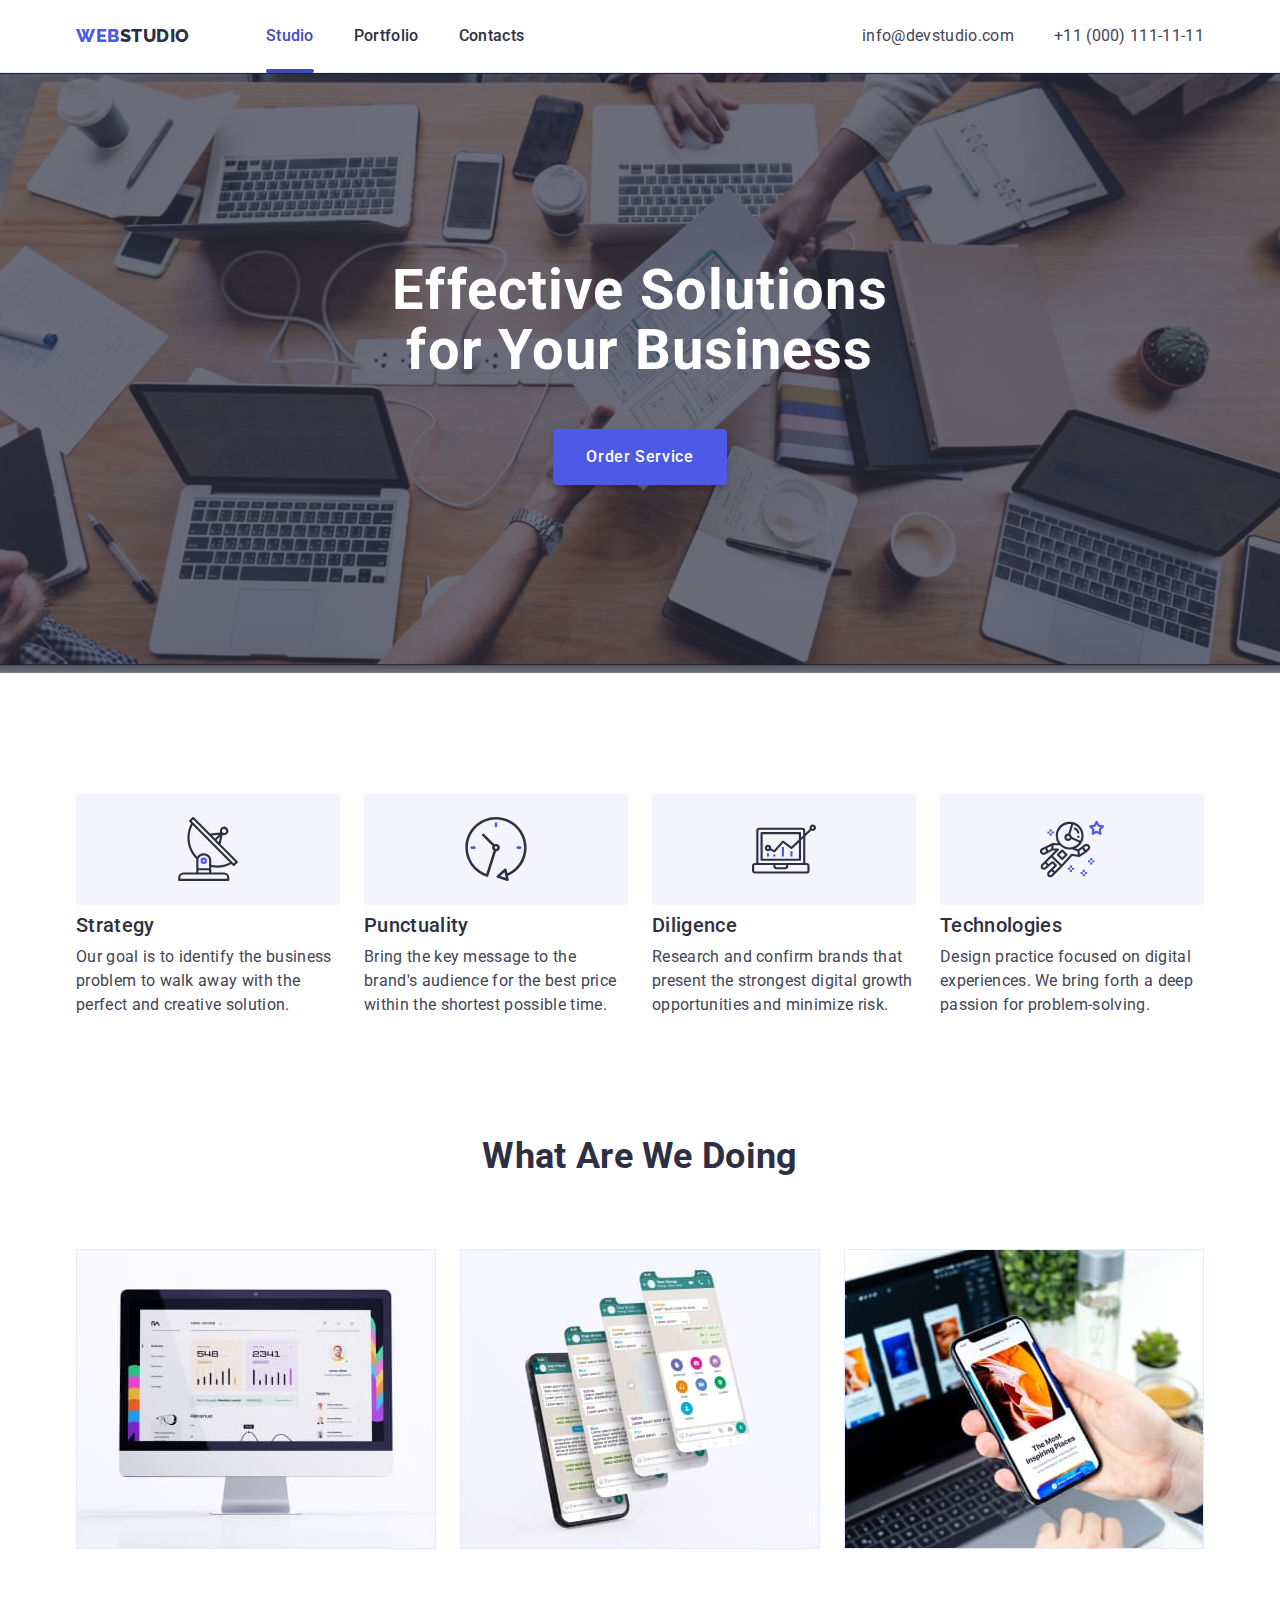
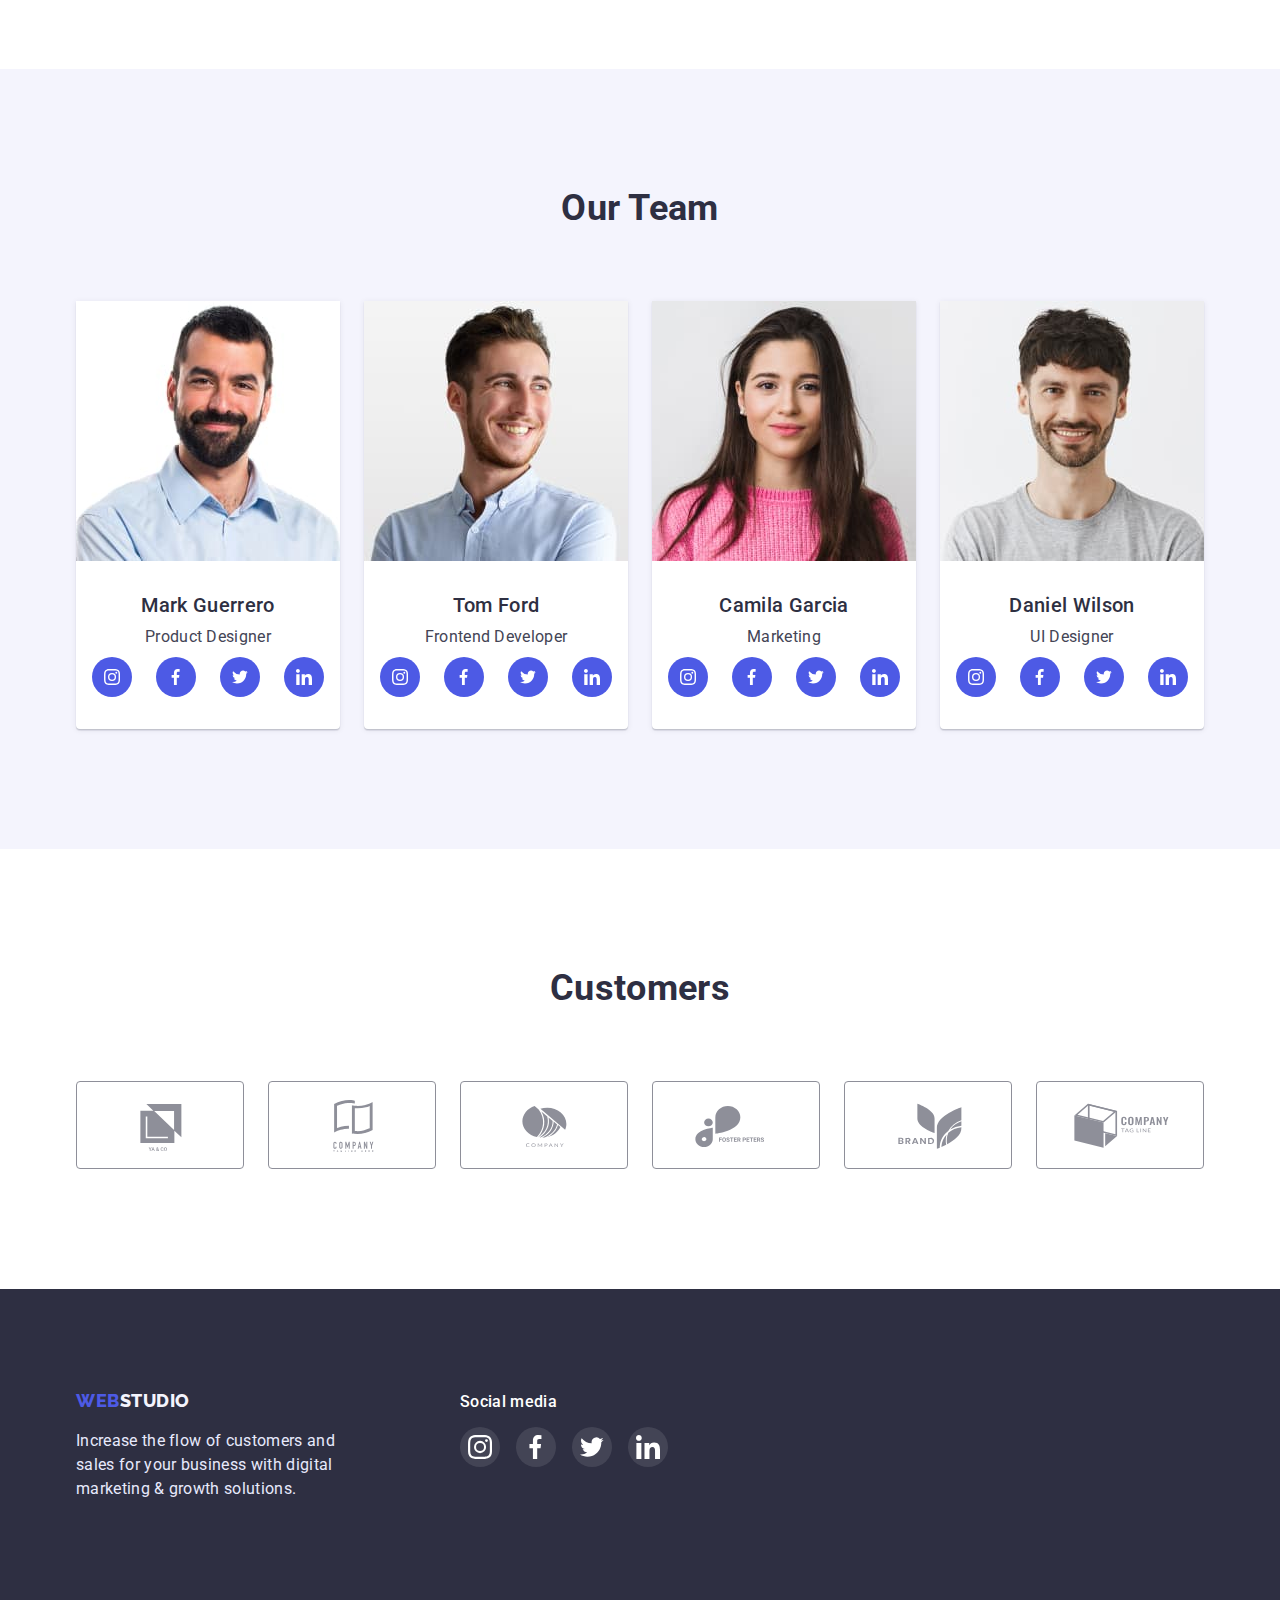
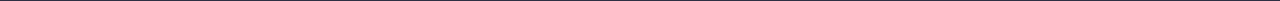
==== index.html @ 609867eb "copy" ====
<!DOCTYPE html>
<html lang="en">
  <head>
    <meta charset="UTF-8" />
    <meta http-equiv="X-UA-Compatible" content="IE=edge" />
    <meta name="viewport" content="width=device-width, initial-scale=1.0" />
    <title>Document</title>
    <link rel="preconnect" href="https://fonts.googleapis.com" />
    <link rel="preconnect" href="https://fonts.gstatic.com" crossorigin />
    <link
      href="https://fonts.googleapis.com/css2?family=Raleway:wght@800&family=Roboto:wght@400;500;700;900&display=swap"
      rel="stylesheet"
    />
    <link
      rel="stylesheet"
      href="https://cdn.jsdelivr.net/npm/modern-normalize@1.1.0/modern-normalize.min.css"
    />
    <link rel="stylesheet" href="./css/styles.css" />
  </head>
  <body>
    <header class="header">
      <div class="container header-container">
        <nav class="header-navigation">
          <a class="logo link" href="./index.html"
            >Web<span class="header-logo">Studio</span></a
          >
          <ul class="header-list list">
            <li class="header-item">
              <a href="./index.html" class="header-link link current">Studio</a>
            </li>
            <li class="header-item">
              <a href="./portfolio.html" class="header-link link">Portfolio</a>
            </li>
            <li class="header-item">
              <a href="#" class="header-link link">Contacts</a>
            </li>
          </ul>
        </nav>

        <address class="header-adress">
          <ul class="header-adress-list list">
            <li class="header-adress-item">
              <a href="mailto:info@devstudio.com" class="header-contacts link"
                >info@devstudio.com</a
              >
            </li>
            <li class="header-adress-item">
              <a href="tel:+110001111111" class="header-contacts link"
                >+11 (000) 111-11-11</a
              >
            </li>
          </ul>
        </address>
      </div>
    </header>
    <main>
      <section class="hero">
        <div class="container hero-container">
          <h1 class="hero-title">
            Effective Solutions <br />
            for Your Business
          </h1>
          <button type="button" data-modal-open class="hero-btn btn">
            Order Service
          </button>
        </div>
      </section>

      <section class="feauters">
        <div class="container">
          <h2 class="visually-hidden">Our Feauters</h2>
          <ul class="feauters-list list">
            <li class="feauters-item">
              <div class="feauters-image">
                <svg class="feauters-icon">
                  <use href="./images/sprite.svg#icon-antenna-1-1"></use>
                </svg>
              </div>
              <h3 class="feauters-subtitle subtitle">Strategy</h3>
              <p class="feauters-desc desc">
                Our goal is to identify the business problem to walk away with
                the perfect and creative solution.
              </p>
            </li>
            <li>
              <div class="feauters-image">
                <svg class="feauters-icon">
                  <use href="./images/sprite.svg#icon-clock-1-1"></use>
                </svg>
              </div>
              <h3 class="feauters-subtitle subtitle">Punctuality</h3>
              <p class="feauters-desc desc">
                Bring the key message to the brand's audience for the best price
                within the shortest possible time.
              </p>
            </li>
            <li>
              <div class="feauters-image">
                <svg class="feauters-icon">
                  <use href="./images/sprite.svg#icon-diagram-1-1"></use>
                </svg>
              </div>
              <h3 class="feauters-subtitle subtitle">Diligence</h3>
              <p class="feauters-desc desc">
                Research and confirm brands that present the strongest digital
                growth opportunities and minimize risk.
              </p>
            </li>
            <li>
              <div class="feauters-image">
                <svg class="feauters-icon">
                  <use href="./images/sprite.svg#icon-astronaut-1-1"></use>
                </svg>
              </div>
              <h3 class="feauters-subtitle subtitle">Technologies</h3>
              <p class="feauters-desc desc">
                Design practice focused on digital experiences. We bring forth a
                deep passion for problem-solving.
              </p>
            </li>
          </ul>
        </div>
      </section>

      <section class="benefits">
        <div class="container">
          <h2 class="benefits-title title">What are we doing</h2>
          <ul class="benefits-list list">
            <li class="benefits-item">
              <img
                src="./images/monitor.jpg"
                alt=" Monitor image"
                width="360"
              />
            </li>
            <li class="benefits-item">
              <img
                src="./images/smartphone.jpg"
                alt=" Smartphone image"
                width="360"
              />
            </li>
            <li class="benefits-item">
              <img
                src="./images/laptop-and-telephone.jpg"
                alt="Laptop and smartphone"
                width="360"
              />
            </li>
          </ul>
        </div>
      </section>

      <section class="team">
        <div class="container">
          <h2 class="team-title title">Our Team</h2>
          <ul class="team-list list">
            <li class="team-item">
              <img src="./images/photo1.jpg" alt="Photo" width="264" />
              <h3 class="team-subtitle subtitle">Mark Guerrero</h3>
              <p class="team-desc desc">Product Designer</p>
              <ul class="team-soc-list list">
                <li class="team-soc-item">
                  <a href="" class="team-soc-link link">
                    <svg class="team-soc-icon" width="16" height="16">
                      <use href="./images/sprite.svg#icon-instagram"></use>
                    </svg>
                  </a>
                </li>
                <li class="team-soc-item">
                  <a href="" class="team-soc-link link">
                    <svg class="team-soc-icon" width="16" height="16">
                      <use href="./images/sprite.svg#icon-facebook"></use>
                    </svg>
                  </a>
                </li>
                <li class="team-soc-item">
                  <a href="" class="team-soc-link link">
                    <svg class="team-soc-icon" width="16" height="16">
                      <use href="./images/sprite.svg#icon-twitter"></use>
                    </svg>
                  </a>
                </li>
                <li class="team-soc-item">
                  <a href="" class="team-soc-link link">
                    <svg class="team-soc-icon" width="16" height="16">
                      <use href="./images/sprite.svg#icon-linkedin"></use>
                    </svg>
                  </a>
                </li>
              </ul>
            </li>
            <li class="team-item">
              <img src="./images/photo2.jpg" alt="Photo" width="264" />
              <h3 class="team-subtitle subtitle">Tom Ford</h3>
              <p class="team-desc desc">Frontend Developer</p>
              <ul class="team-soc-list list">
                <li class="team-soc-item">
                  <a href="" class="team-soc-link link">
                    <svg class="team-soc-icon" width="16" height="16">
                      <use href="./images/sprite.svg#icon-instagram"></use>
                    </svg>
                  </a>
                </li>
                <li class="team-soc-item">
                  <a href="" class="team-soc-link link">
                    <svg class="team-soc-icon" width="16" height="16">
                      <use href="./images/sprite.svg#icon-facebook"></use>
                    </svg>
                  </a>
                </li>
                <li class="team-soc-item">
                  <a href="" class="team-soc-link link">
                    <svg class="team-soc-icon" width="16" height="16">
                      <use href="./images/sprite.svg#icon-twitter"></use>
                    </svg>
                  </a>
                </li>
                <li class="team-soc-item">
                  <a href="" class="team-soc-link link">
                    <svg class="team-soc-icon" width="16" height="16">
                      <use href="./images/sprite.svg#icon-linkedin"></use>
                    </svg>
                  </a>
                </li>
              </ul>
            </li>
            <li class="team-item">
              <img src="./images/photo3.jpg" alt="Photo" width="264" />
              <h3 class="team-subtitle subtitle">Camila Garcia</h3>
              <p class="team-desc desc">Marketing</p>
              <ul class="team-soc-list list">
                <li class="team-soc-item">
                  <a href="" class="team-soc-link link">
                    <svg class="team-soc-icon" width="16" height="16">
                      <use href="./images/sprite.svg#icon-instagram"></use>
                    </svg>
                  </a>
                </li>
                <li class="team-soc-item">
                  <a href="" class="team-soc-link link">
                    <svg class="team-soc-icon" width="16" height="16">
                      <use href="./images/sprite.svg#icon-facebook"></use>
                    </svg>
                  </a>
                </li>
                <li class="team-soc-item">
                  <a href="" class="team-soc-link link">
                    <svg class="team-soc-icon" width="16" height="16">
                      <use href="./images/sprite.svg#icon-twitter"></use>
                    </svg>
                  </a>
                </li>
                <li class="team-soc-item">
                  <a href="" class="team-soc-link link">
                    <svg class="team-soc-icon" width="16" height="16">
                      <use href="./images/sprite.svg#icon-linkedin"></use>
                    </svg>
                  </a>
                </li>
              </ul>
            </li>
            <li class="team-item">
              <img src="./images/photo4.jpg" alt="Photo" width="264" />
              <h3 class="team-subtitle subtitle">Daniel Wilson</h3>
              <p class="team-desc desc">UI Designer</p>
              <ul class="team-soc-list list">
                <li class="team-soc-item">
                  <a href="" class="team-soc-link link">
                    <svg class="team-soc-icon" width="16" height="16">
                      <use href="./images/sprite.svg#icon-instagram"></use>
                    </svg>
                  </a>
                </li>
                <li class="team-soc-item">
                  <a href="" class="team-soc-link link">
                    <svg class="team-soc-icon" width="16" height="16">
                      <use href="./images/sprite.svg#icon-facebook"></use>
                    </svg>
                  </a>
                </li>
                <li class="team-soc-item">
                  <a href="" class="team-soc-link link">
                    <svg class="team-soc-icon" width="16" height="16">
                      <use href="./images/sprite.svg#icon-twitter"></use>
                    </svg>
                  </a>
                </li>
                <li class="team-soc-item">
                  <a href="" class="team-soc-link link">
                    <svg class="team-soc-icon" width="16" height="16">
                      <use href="./images/sprite.svg#icon-linkedin"></use>
                    </svg>
                  </a>
                </li>
              </ul>
            </li>
          </ul>
        </div>
      </section>
      <section class="customers">
        <div class="container">
          <h2 class="customers-title title">Customers</h2>
          <ul class="customers-list list">
            <li class="customers-item">
              <a href="" class="customers-link link">
                <svg class="customers-icon" width="104" height="56">
                  <use href="./images/sprite.svg#icon-logo-1"></use>
                </svg>
              </a>
            </li>
            <li class="customers-item">
              <a href="" class="customers-link link">
                <svg class="customers-icon" width="104" height="56">
                  <use href="./images/sprite.svg#icon-logo-2"></use>
                </svg>
              </a>
            </li>
            <li class="customers-item">
              <a href="" class="customers-link link">
                <svg class="customers-icon" width="104" height="56">
                  <use href="./images/sprite.svg#icon-logo-3"></use>
                </svg>
              </a>
            </li>
            <li class="customers-item">
              <a href="" class="customers-link link">
                <svg class="customers-icon" width="104" height="56">
                  <use href="./images/sprite.svg#icon-logo-4"></use>
                </svg>
              </a>
            </li>
            <li class="customers-item">
              <a href="" class="customers-link link">
                <svg class="customers-icon" width="104" height="56">
                  <use href="./images/sprite.svg#icon-logo-5"></use>
                </svg>
              </a>
            </li>
            <li class="customers-item">
              <a href="" class="customers-link link">
                <svg class="customers-icon" width="104" height="56">
                  <use href="./images/sprite.svg#icon-logo-6"></use>
                </svg>
              </a>
            </li>
          </ul>
        </div>
      </section>
    </main>

    <footer class="footer">
      <div class="container footer-wrap">
        <div class="footer-container">
          <a href="./index.html" class="logo link"
            >Web<span class="footer-logo">Studio</span></a
          >
          <p class="footer-desc desc">
            Increase the flow of customers and sales for your business with
            digital marketing & growth solutions.
          </p>
        </div>
        <div class="footer-container">
          <h3 class="footer-subtitle subtitle">Social media</h3>
          <ul class="footer-soc-list list">
            <li class="footer-soc-item">
              <a href="" class="footer-soc-link link">
                <svg class="footer-soc-icon" width="24" height="24">
                  <use href="./images/sprite.svg#icon-instagram"></use>
                </svg>
              </a>
            </li>
            <li class="footer-soc-item">
              <a href="" class="footer-soc-link link">
                <svg class="footer-soc-icon" width="24" height="24">
                  <use href="./images/sprite.svg#icon-facebook"></use>
                </svg>
              </a>
            </li>
            <li class="footer-soc-item">
              <a href="" class="footer-soc-link link">
                <svg class="footer-soc-icon" width="24" height="24">
                  <use href="./images/sprite.svg#icon-twitter"></use>
                </svg>
              </a>
            </li>
            <li class="footer-soc-item">
              <a href="" class="footer-soc-link link">
                <svg class="footer-soc-icon" width="24" height="24">
                  <use href="./images/sprite.svg#icon-linkedin"></use>
                </svg>
              </a>
            </li>
          </ul>
        </div>
      </div>
    </footer>
    <div data-modal class="backdrop is-hidden">
      <div class="modal">
        <button type="button" data-modal-close class="modal-close">
          <svg class="modal-close-button" width="8" height="8">
            <use href="./images/sprite.svg#icon-close-black"></use>
          </svg>
        </button>
      </div>
    </div>
    <script src="./js/modal.js"></script>
  </body>
</html>
---- css/styles.css ----
:root {
  --main-color: #2e2f42;
  --desc-color: #434455;
  --main-violet-color: #4d5ae5;
  --white-color: #ffffff;
  --hover-focus-color: #404bbf;
  --footer-desc-color: #e7e9fc;
  --background-color: #f4f4fd;
  --customers-icons-color: #8e8f99;
  --green-color: #31d0aa;
}
h1,
h2,
h3,
h4,
p {
  margin-top: 0;
  margin-bottom: 0;
}
ul,
ol {
  margin-top: 0;
  margin-bottom: 0;
  padding-left: 0;
}
img {
  display: block;
}
body {
  font-family: "roboto", sans-serif;
  color: var(--main-color);
  background-color: var(--white-color);
  font-weight: 400;
  letter-spacing: 0.02em;
}
.container {
  max-width: 1158px;
  padding: 0 15px;
  margin: 0 auto;
}
.list {
  list-style: none;
}
.link {
  text-decoration: none;
}
.title {
  font-weight: 700;
  font-size: 36px;
  line-height: 1.11;
  text-transform: capitalize;
}
.subtitle {
  font-weight: 500;
  font-size: 20px;
  line-height: 1.2;
}
.desc {
  font-size: 16px;
  line-height: 1.5;
  color: var(--desc-color);
}
.btn {
  font-weight: 500;
  font-family: inherit;
  font-size: 16px;
  line-height: 1.5;
  letter-spacing: 0.04em;
  cursor: pointer;
}
/* -------------HEADER--------------- */
.header {
  border-bottom: 1px solid #e7e9fc;
}
.header-container {
  display: flex;
  align-items: center;
}
.header-navigation {
  display: flex;
  align-items: center;
  margin-right: auto;
}

.visually-hidden {
  white-space: nowrap;
  position: absolute;
  height: 1px;
  overflow: hidden;
  border: 0;
  padding: 0;
  clip: rect(0 0 0 0);
  clip-path: inset(50%);
  margin: -1px;
  width: 1px;
}

.logo {
  font-weight: 800;
  font-size: 18px;
  line-height: 1.33;
  letter-spacing: 0.03em;
  text-transform: uppercase;
  color: var(--main-violet-color);
  font-family: "Raleway", sans-serif;
}
.header-logo {
  color: var(--main-color);
}
.header-list {
  margin-left: 76px;
  display: flex;
  gap: 40px;
}
.header-item {
}
.header-link {
  font-weight: 500;
  display: block;
  font-size: 16px;
  line-height: 1.5;
  color: var(--main-color);
  padding-top: 24px;
  padding-bottom: 24px;
  transition: color 250ms cubic-bezier(0.4, 0, 0.2, 1);
}
.current {
  position: relative;
  color: var(--hover-focus-color);
}
.current::after {
  content: "";
  position: absolute;
  left: 0;
  bottom: -1px;
  width: 100%;
  height: 4px;
  border-radius: 2px;
  background-color: var(--hover-focus-color);
}
.header-link:hover,
.header-link:focus {
  color: var(--hover-focus-color);
}
.header-adress {
}
.header-adress-list {
  display: flex;
  gap: 40px;
}
.header-adress-item {
}
.header-contacts {
  font-size: 16px;
  line-height: 1.5;
  letter-spacing: 0.02em;
  color: var(--desc-color);
  font-style: normal;
  transition: color 250ms cubic-bezier(0.4, 0, 0.2, 1);
}
.header-contacts:hover,
.header-contacts:focus {
  color: var(--hover-focus-color);
}
/* -------------HERO--------------- */
.hero {
  background-color: var(--main-color);
  padding-top: 188px;
  padding-bottom: 188px;
  background-image: linear-gradient(
      rgba(46, 47, 66, 0.7),
      rgba(46, 47, 66, 0.7)
    ),
    url(../images/hero-image.jpg);
  max-width: 1440px;
  margin: auto;
  background-repeat: no-repeat;
  background-position: center;
  background-size: cover;
}
.hero-container {
}

.hero-title {
  font-size: 56px;
  line-height: 1.07;
  letter-spacing: 0.02em;
  color: var(--white-color);
  font-weight: 700;
  margin-bottom: 48px;
  text-align: center;
}
.hero-btn {
  min-width: 169px;
  height: 56px;
  background-color: var(--main-violet-color);
  color: var(--white-color);
  box-shadow: 0px 4px 4px rgba(0, 0, 0, 0.15);
  border-radius: 4px;
  border: 1px solid var(--main-violet-color);
  display: flex;
  margin: 0 auto;
  align-items: center;
  padding: 16px 32px;
  transition: background-color 250ms cubic-bezier(0.4, 0, 0.2, 1),
    border-color 250ms cubic-bezier(0.4, 0, 0.2, 1);
}

.hero-btn:hover,
.hero-btn:focus {
  background-color: var(--hover-focus-color);
  border-color: var(--hover-focus-color);
}
/* -------------FEAUTERS--------------- */
.feauters {
  padding-top: 120px;
  padding-bottom: 120px;
}
.feauters-list {
  display: flex;
  gap: 24px;
  flex-basis: calc((100% - 72px) / 4);
}
.feauters-image {
  display: flex;
  width: 264px;
  height: 112px;
  background-color: var(--background-color);
  border-radius: 4px;
  align-items: center;
  justify-content: center;
}
.feauters-icon {
  width: 64px;
  height: 64px;
}
.feauters-item {
}
.feauters-subtitle {
  margin-top: 8px;
  margin-bottom: 8px;
}
.feauters-desc {
}
/* -------------BENEFITS--------------- */
.benefits {
  padding-bottom: 120px;
}
.benefits-title {
  margin-bottom: 72px;
  text-align: center;
}
.benefits-list {
  display: flex;
  gap: 24px;
}
.benefits-item {
  width: calc((100%-48px) / 3);
}
/* -------------TEAM--------------- */
.team {
  background-color: var(--background-color);
  padding-top: 120px;
  padding-bottom: 120px;
}
.team-list {
  display: flex;
  gap: 24px;
}
.team-item {
  background-color: var(--white-color);
  box-shadow: 0px 1px 6px rgba(46, 47, 66, 0.08),
    0px 1px 1px rgba(46, 47, 66, 0.16), 0px 2px 1px rgba(46, 47, 66, 0.08);
  border-radius: 0px 0px 4px 4px;
  width: calc((100% - 72px) / 4);
}
.team-title {
  margin-bottom: 72px;
  text-align: center;
}
.team-subtitle {
  margin-top: 32px;
  text-align: center;
  margin-bottom: 8px;
}
.team-desc {
  text-align: center;
}
.team-soc-list {
  display: flex;
  justify-content: center;
  gap: 24px;
  padding-top: 8px;
  padding-bottom: 32px;
}
.team-soc-item {
  width: 40px;
  height: 40px;
}
.team-soc-link {
  width: 100%;
  height: 100%;
  background-color: var(--main-violet-color);
  display: flex;
  align-items: center;
  justify-content: center;
  border-radius: 50%;
  transition: background-color 250ms cubic-bezier(0.4, 0, 0.2, 1);
}
.team-soc-link:is(:hover, :focus) {
  background-color: var(--hover-focus-color);
}
.team-soc-icon {
  fill: var(--white-color);
}
/* -------------CUSTOMERS--------------- */
.customers {
  padding-top: 120px;
  padding-bottom: 120px;
}
.customers-title {
  text-align: center;
  margin-bottom: 72px;
}
.customers-list {
  display: flex;
  gap: 24px;
}
.customers-item {
  width: calc((100% - 120px) / 5);
  height: 88px;
}

.customers-link {
  display: flex;
  width: 100%;
  height: 100%;
  align-items: center;
  justify-content: center;
  border: 1px solid var(--customers-icons-color);
  border-radius: 4px;
  color: var(--customers-icons-color);
  transition: color 250ms cubic-bezier(0.4, 0, 0.2, 1);
}
.customers-link:is(:hover, :focus) {
  border-color: var(--hover-focus-color);
  color: var(--hover-focus-color);
}
.customers-icon {
  fill: currentColor;
}
.customers-icon:is(:hover, :focus) {
  fill: var(--hover-focus-color);
}
/* -------------FOOTER--------------- */
.footer {
  background-color: var(--main-color);
  padding-top: 100px;
  padding-bottom: 100px;
}
.footer-wrap {
  display: flex;
  align-items: baseline;
  gap: 120px;
}
.footer-container {
}
.footer-logo {
  color: var(--background-color);
}
.footer-desc {
  margin-top: 16px;
  color: var(--footer-desc-color);
  max-width: 264px;
}
.footer-subtitle {
  font-size: 16px;
  color: var(--white-color);
  margin-bottom: 16px;
}
.footer-soc-list {
  display: flex;
  gap: 16px;
}
.footer-soc-item {
  width: 40px;
  height: 40px;
}
.footer-soc-link {
  width: 100%;
  height: 100%;
  background-color: rgba(255, 255, 255, 0.1);
  display: flex;
  align-items: center;
  justify-content: center;
  border-radius: 50%;
  transition: background-color 250ms cubic-bezier(0.4, 0, 0.2, 1);
}
.footer-soc-link:is(:hover, :focus) {
  background-color: var(--green-color);
}
.footer-soc-icon {
  fill: var(--white-color);
}
/* -------------PORTFOLIO--------------- */
.portfolio {
  padding-top: 96px;
  padding-bottom: 120px;
}
.portfolio-list-btn {
  display: flex;
  gap: 24px;
  margin-bottom: 72px;
  justify-content: center;
}
.portfolio-item-btn {
}
.portfolio-btn {
  background: var(--background-color);
  color: var(--main-violet-color);
  border: 1px solid var(--footer-desc-color);
  border-radius: 4px;
  padding: 12px 24px;
  align-items: center;
  transition: background-color 250ms cubic-bezier(0.4, 0, 0.2, 1),
    color 250ms cubic-bezier(0.4, 0, 0.2, 1);
}
.portfolio-btn:focus,
.portfolio-btn:hover {
  background: var(--hover-focus-color);
  color: var(--white-color);
}
.portfolio-list {
  display: flex;
  flex-wrap: wrap;
  column-gap: 24px;
  row-gap: 48px;
}
.portfolio-item {
  width: calc((100% - 48px) / 3);
}
.portfolio-link {
  display: block;
}
.portfolio-link:hover .portfolio-top-text {
  transform: translateY(0);
}
.portfolio-link:hover,
.portfolio-link:focus {
  box-shadow: 0px 1px 6px rgba(46, 47, 66, 0.08),
    0px 1px 1px rgba(46, 47, 66, 0.16), 0px 2px 1px rgba(46, 47, 66, 0.08);
}
.portfolio-top-wrap {
  position: relative;
  overflow: hidden;
}
.portfolio-top-text {
  position: absolute;
  top: 0;
  font-size: 16px;
  line-height: 1.5;
  letter-spacing: 0.02em;
  color: var(--background-color);
  background-color: var(--main-violet-color);
  padding: 40px 32px;
  height: 100%;
  transform: translateY(100%);
  transition: transform 250ms cubic-bezier(0.4, 0, 0.2, 1);
  overflow: auto;
}
.portfolio-border {
  border-right: 1px solid var(--footer-desc-color);
  border-bottom: 1px solid var(--footer-desc-color);
  border-left: 1px solid var(--footer-desc-color);
}
.portfolio-subtitle {
  padding-top: 32px;
  padding-left: 16px;
  padding-bottom: 8px;
  color: var(--main-color);
}
.portfolio-desc {
  margin-left: 16px;
  margin-bottom: 32px;
}
/* -------------MODAL--------------- */
.backdrop {
  position: fixed;
  top: 0;
  width: 100%;
  height: 100%;
  background: rgba(46, 47, 66, 0.4);
  transition: opacity 250ms cubic-bezier(0.4, 0, 0.2, 1),
    visibility 250ms cubic-bezier(0.4, 0, 0.2, 1);
}
.is-hidden {
  opacity: 0;
  visibility: none;
  pointer-events: none;
}
.modal {
  position: absolute;
  top: 50%;
  left: 50%;
  transform: translate(-50%, -50%) scale(1) rotate(0);
  width: 408px;
  min-height: 576px;
  background-color: #fcfcfc;
  border-radius: 4px;
  padding: 24px;
  transition: transform 250ms cubic-bezier(0.4, 0, 0.2, 1);
}
.backdrop.is-hidden .modal {
  transform: translate(-50%, -50%) scale(0) rotate(-360deg);
}
.modal-close {
  width: 24px;
  height: 24px;
  background: #e7e9fc;
  border: 1px solid rgba(0, 0, 0, 0.1);
  border-radius: 50px;
  display: block;
  margin-left: auto;
  cursor: pointer;
}
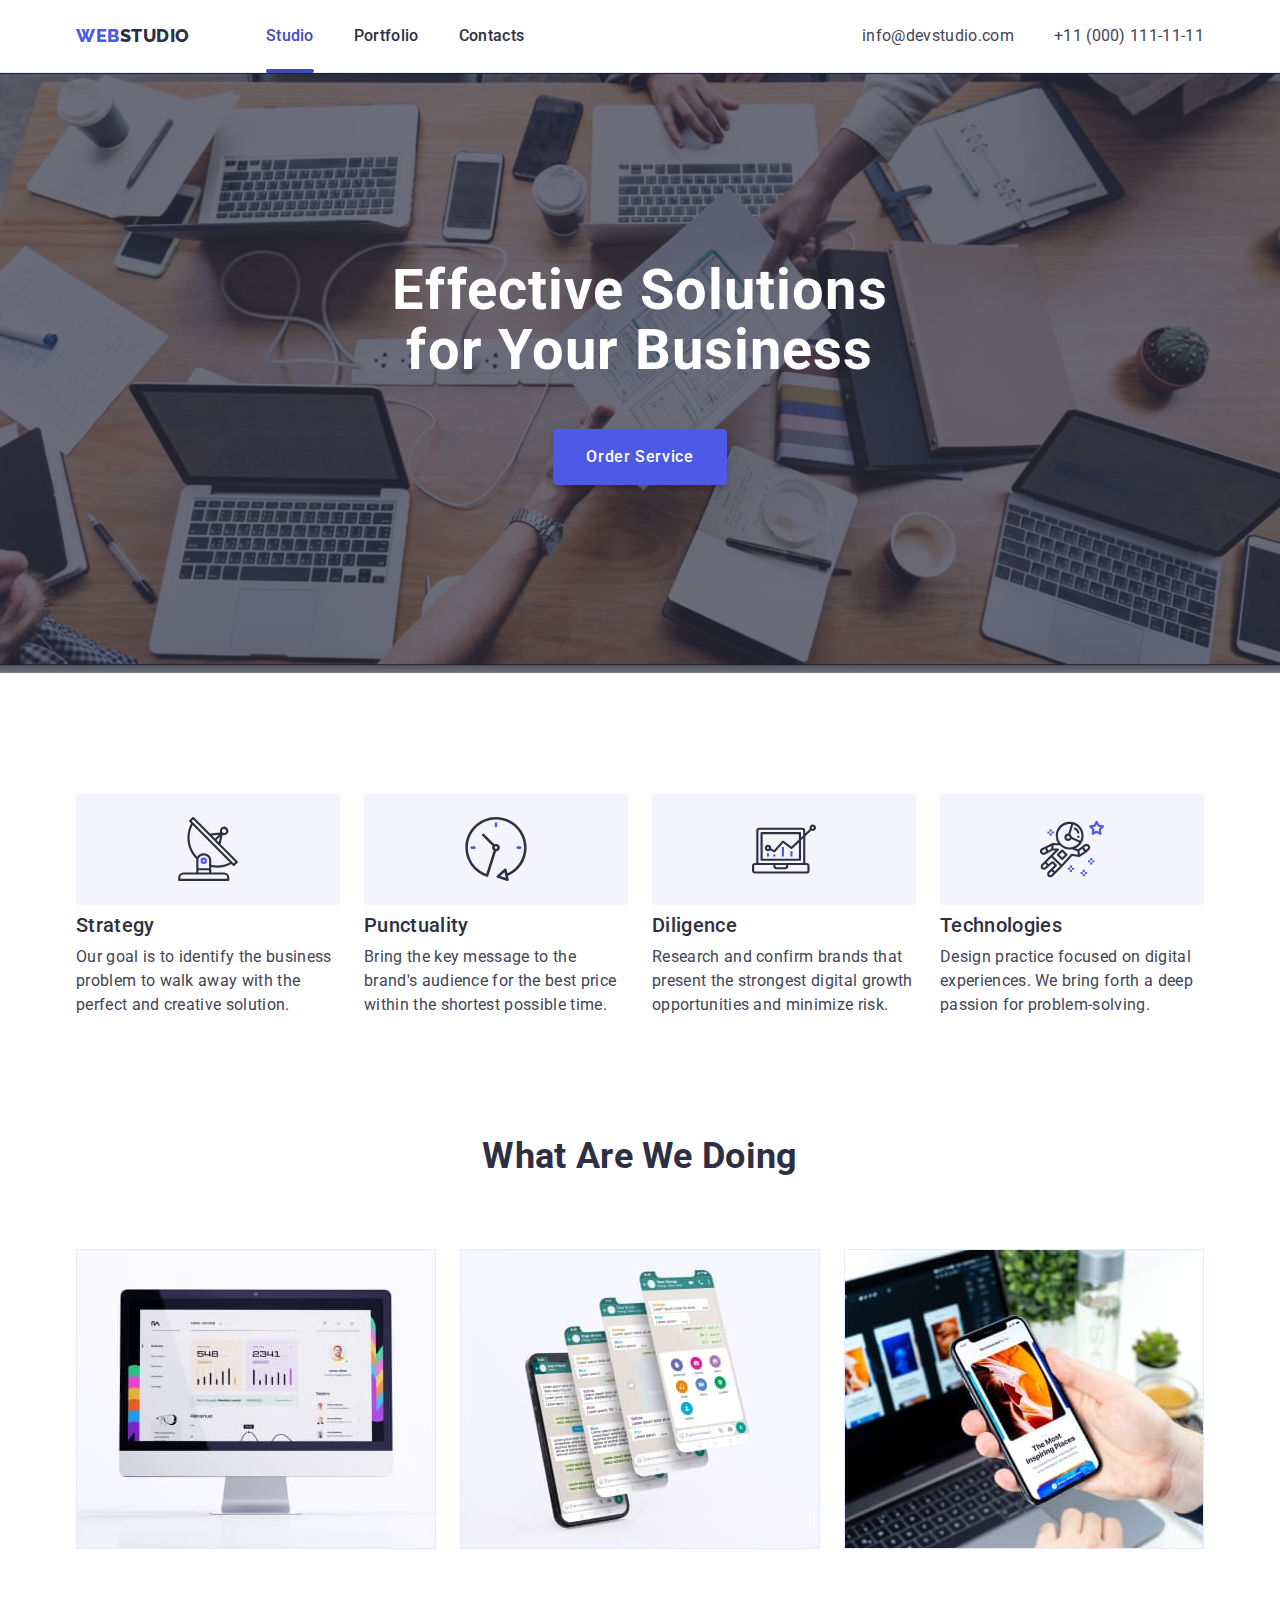
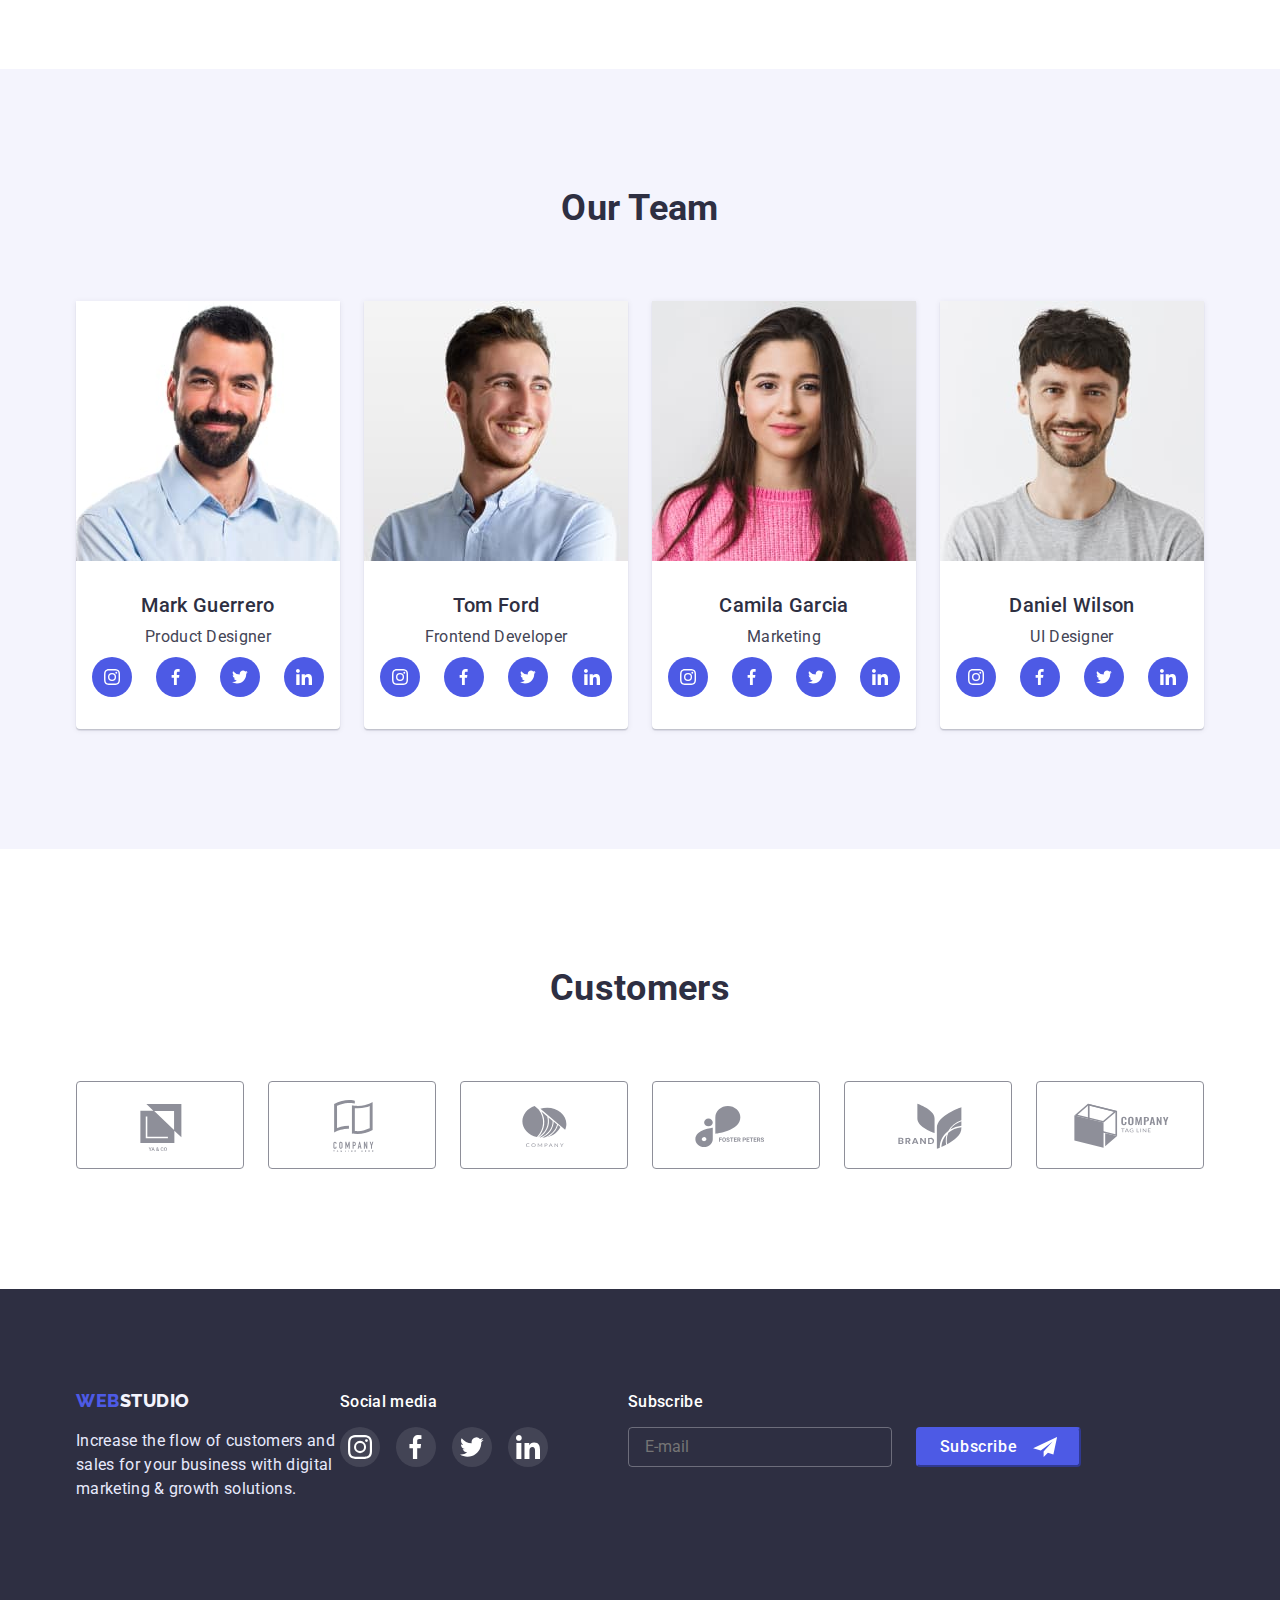
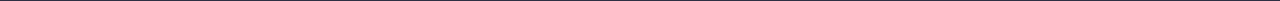
==== commit a8291f3d: "+" ====
--- a/index.html
+++ b/index.html
@@ -393,6 +393,25 @@
             </li>
           </ul>
         </div>
+        <div class="footer-subscribe">
+          <h3 class="footer-subtitle subtitle">Subscribe</h3>
+          <form>
+            <div class="footer-input-wrap">
+              <input
+                  class="footer-input"
+                  id="user-email"
+                  name="user-email"
+                  type="email"
+                  placeholder="E-mail"
+                />
+                <button class="footer-send-btn btn" type="submit">Subscribe
+                  <svg class="footer-send-icon" width="24" height="20">
+                    <use href="./images/sprite.svg#icon-icon-send"></use>
+                  </svg>
+                </button>
+            </di >
+          </form>
+        </div>
       </div>
     </footer>
     <div data-modal class="backdrop is-hidden">
@@ -402,6 +421,76 @@
             <use href="./images/sprite.svg#icon-close-black"></use>
           </svg>
         </button>
+        <p class="modal-title">Leave your contacts and we will call you back</p>
+        <form class="modal-form">
+          <div class="modal-field">
+            <label class="modal-input-text" for="user-name">Name</label>
+            <div class="modal-input-wrap">
+              <input
+                type="text"
+                class="modal-input"
+                id="user-name"
+                name="user-name"
+              />
+              <svg class="modal-name-icon" width="12" height="12">
+                <use href="./images/sprite.svg#icon-name"></use>
+              </svg>
+            </div>
+          </div>
+          <label class="modal-input-text" for="user-tel">Phone</label>
+          <div class="modal-input-wrap">
+            <input
+              type="text"
+              class="modal-input"
+              id="user-tel"
+              name="user-tel"
+            />
+            <svg class="modal-name-icon" width="13" height="13">
+              <use href="./images/sprite.svg#icon-tel"></use>
+            </svg>
+          </div>
+          <label class="modal-input-text" for="user-email">Email</label>
+          <div class="modal-input-wrap">
+            <input
+              class="modal-input"
+              id="user-email"
+              name="user-email"
+              type="email"
+            />
+            <svg class="modal-name-icon" width="15" height="12">
+              <use href="./images/sprite.svg#icon-email"></use>
+            </svg>
+          </div>
+          <div class="modal-input-wrap">
+            <label class="modal-input-text" for="user-text">Comment</label>
+            <textarea
+              class="modal-comment"
+              id="user-text"
+              name="user-text"
+              placeholder="Text input"
+            ></textarea>
+          </div>
+          <div class="modal-input-wrap">
+            <input
+              class="modal-check visually-hidden"
+              id="policy"
+              name="policy"
+              type="checkbox"
+              value="true"
+              required
+            />
+            <label class="check-text" for="policy">
+              <span>
+                <svg class="check-icon" width="10" height="8">
+                  <use href="./images/sprite.svg#icon-check"></use>
+                </svg>
+              </span>
+              I accept the terms and conditions of the
+              <a class="policy-link" href="">Privacy Policy</a>
+            </label>
+          </div>
+          <button class="modal-send-btn btn" type="submit">Send</button>
+        </form>
       </div>
     </div>
     <script src="./js/modal.js"></script>
--- a/css/styles.css
+++ b/css/styles.css
@@ -361,7 +361,6 @@
 .footer-wrap {
   display: flex;
   align-items: baseline;
-  gap: 120px;
 }
 .footer-container {
 }
@@ -401,6 +400,45 @@
 }
 .footer-soc-icon {
   fill: var(--white-color);
+}
+.footer-subscribe {
+padding-left: 80px;
+justify-content: flex-end;
+}
+.footer-input {
+  min-width: 264px;
+  height: 40px;
+  padding-left: 16px;
+  border: 1px solid rgba(255, 255, 255, 0.3);
+  border-radius: 4px;
+  background-color: transparent;
+  outline: none;
+  color: var(--white-color);
+}
+.footer-send-btn {
+  min-width: 165px;
+  height: 40px;
+  background-color: var(--main-violet-color);
+  border-color: var(--main-violet-color);
+  border-radius: 4px;
+  color: var(--white-color);
+  display: flex;
+  align-items: center;
+  justify-content: center;
+  gap: 16px;
+  transition: background-color 250ms cubic-bezier(0.4, 0, 0.2, 1),
+    border-color 250ms cubic-bezier(0.4, 0, 0.2, 1);
+}
+.footer-send-btn:is(:hover, :focus) {
+  background-color: var(--hover-focus-color);
+  border-color: var(--hover-focus-color);
+}
+.footer-send-icon {
+  fill: var(--white-color);
+}
+.footer-input-wrap {
+  display: flex;
+  gap: 24px;
 }
 /* -------------PORTFOLIO--------------- */
 .portfolio {
@@ -522,4 +560,102 @@
   display: block;
   margin-left: auto;
   cursor: pointer;
-}
+  margin-bottom: 24px;
+}
+.modal-title {
+  font-weight: 500;
+  font-size: 16px;
+  line-height: 1.5;
+  text-align: center;
+  letter-spacing: 0.02em;
+  color: var(--main-color);
+  margin-bottom: 14px;
+}
+.modal-input-text {
+  font-weight: 400;
+  font-size: 12px;
+  line-height: 1.33;
+  letter-spacing: 0.04em;
+  color: #8E8F99;
+  padding-top: 8px;
+  padding-bottom: 4px;
+}
+.modal-input {
+  width: 100%;
+  height: 40px;
+  border: 1px solid rgba(33, 33, 33, 0.2);
+  border-radius: 4px;
+  outline: transparent;
+  padding-left: 38px;
+  color: var(--main-color);
+}
+.modal-input:focus, .modal-comment:focus {
+  border: 1px solid var(--hover-focus-color);
+}
+.modal-input:focus + .modal-name-icon {
+  fill: var(--hover-focus-color);
+}
+.modal-input-wrap {
+  position: relative;
+  padding-bottom: 8px;
+  padding-top: 4px;
+}
+.modal-name-icon {
+  top: 50%;
+  transform: translateY(-50%);
+  left: 19px;
+  position: absolute;
+  fill: var(--main-color);
+}
+.modal-comment {
+  width: 100%;
+  height: 120px;
+  border: 1px solid rgba(33, 33, 33, 0.2);
+  border-radius: 4px;
+  outline: transparent;
+  padding-left: 16px;
+  padding-top: 8px;
+  resize: none;
+  color: var(--main-color);
+  margin-bottom: 4px;
+}
+.modal-comment::placeholder {
+  color: rgba(117, 117, 117, 0.5);
+  font-size: 12px;
+  line-height: 1.33;
+  letter-spacing: 0.04em;
+}
+.modal-send-btn {
+  min-width: 169px;
+  height: 56px;
+  background-color: var(--main-violet-color);
+  color: var(--white-color);
+  box-shadow: 0px 4px 4px rgba(0, 0, 0, 0.15);
+  border-radius: 4px;
+  border: 1px solid var(--main-violet-color);
+  display: block;
+  margin: 0 auto;
+  align-items: center;
+  padding: 16px 32px;
+  transition: background-color 250ms cubic-bezier(0.4, 0, 0.2, 1),
+    border-color 250ms cubic-bezier(0.4, 0, 0.2, 1);
+}
+.modal-send-btn:is(:hover, :focus) {
+  background-color: var(--hover-focus-color);
+  border-color: var(--hover-focus-color);
+}
+.check-text {
+  font-size: 12px;
+  line-height: 1.33;
+  letter-spacing: 0.04em;
+  color: #757575;
+}
+.policy-link {
+  text-decoration-line: underline;
+  color: var(--main-violet-color);
+  transition: color 250ms cubic-bezier(0.4, 0, 0.2, 1),
+}
+.policy-link:focus,
+.policy-link:hover {
+  color: var(--hover-focus-color);
+}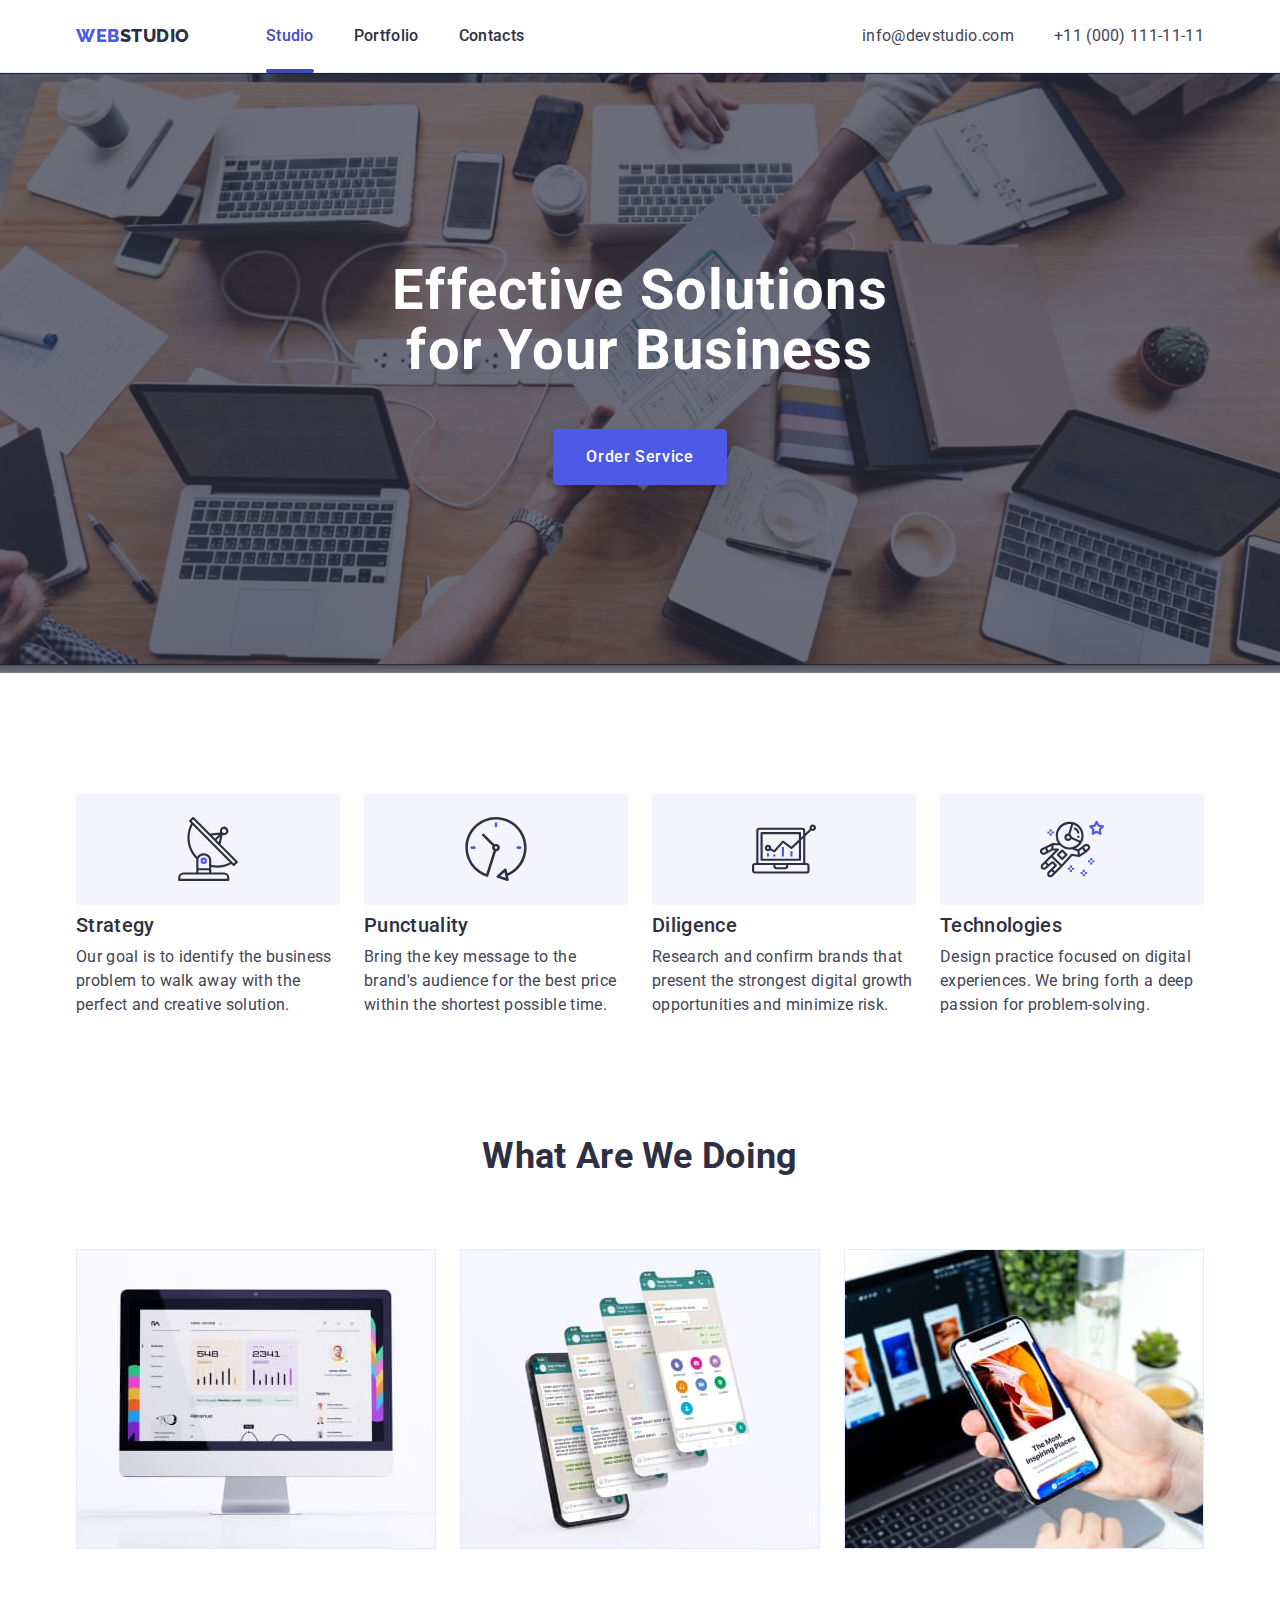
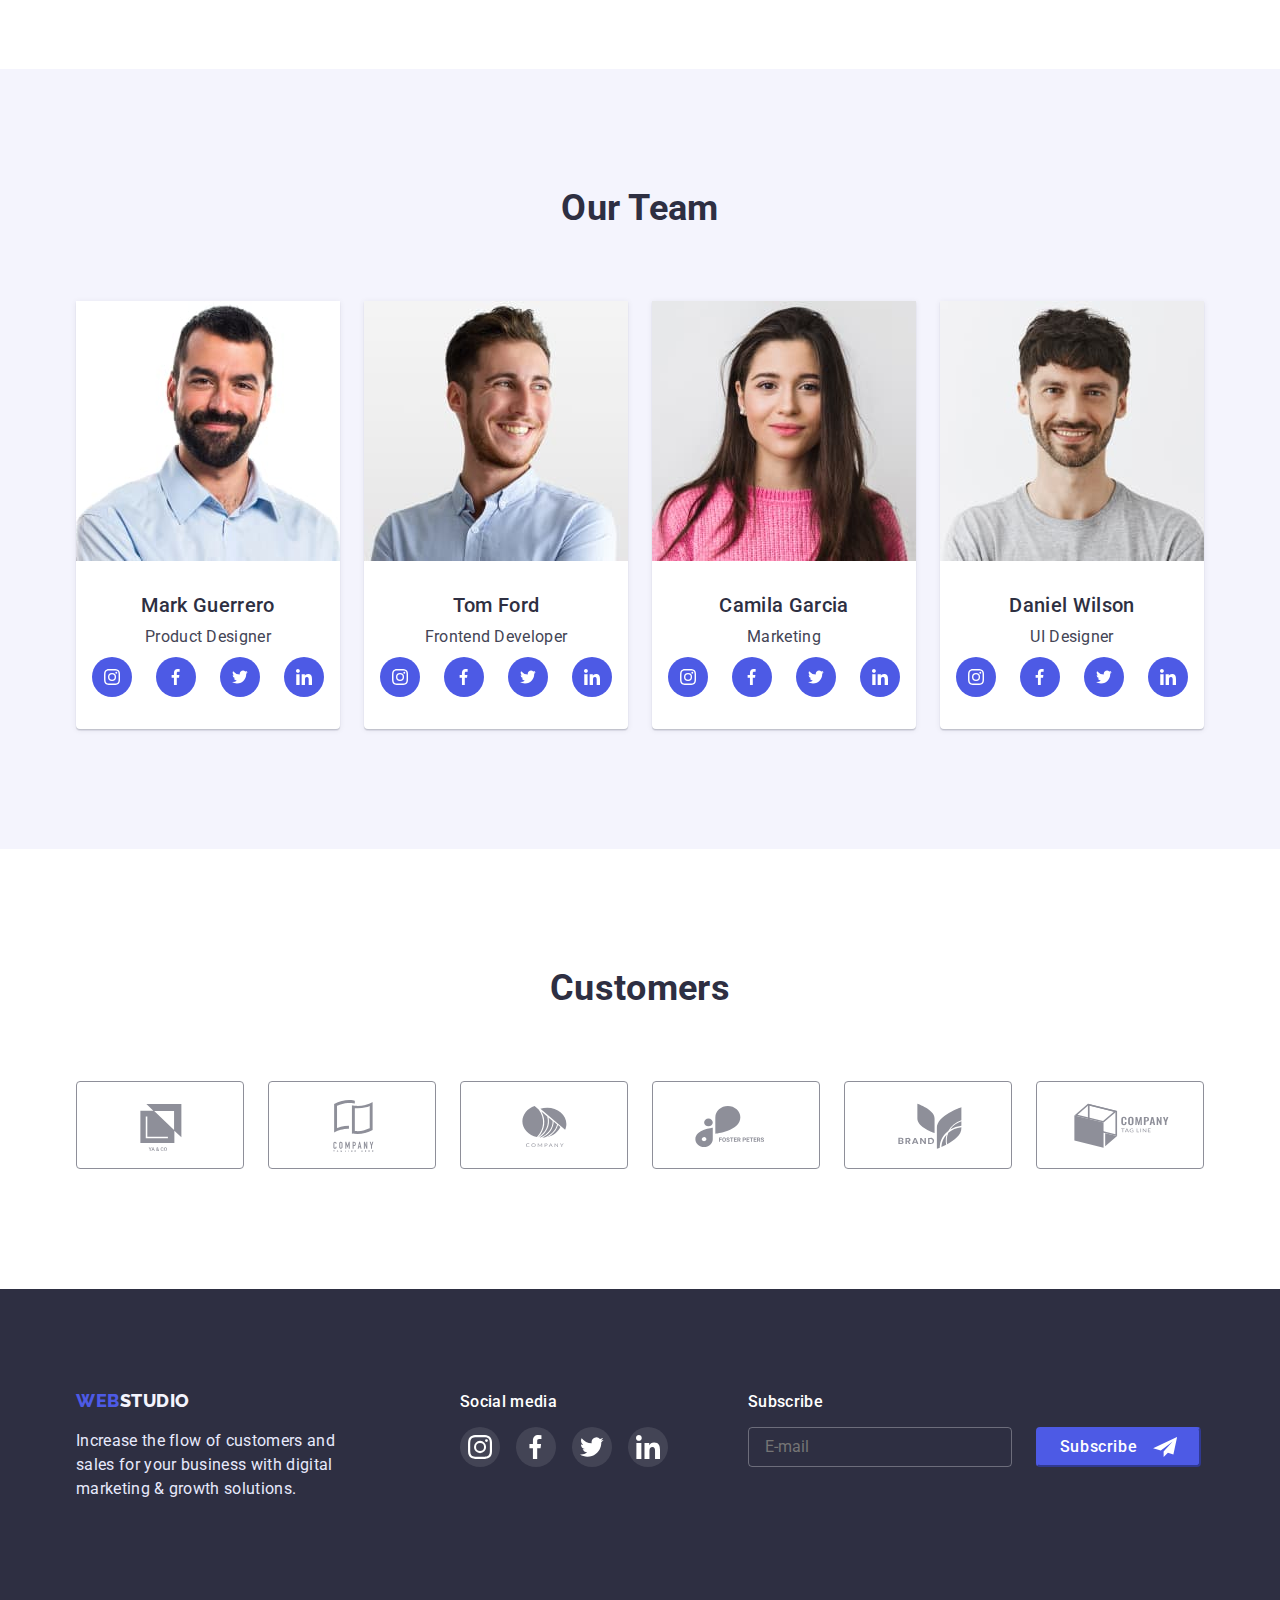
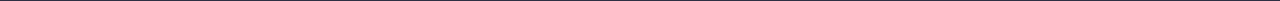
==== commit 97a7c6fa: "ready" ====
--- a/index.html
+++ b/index.html
@@ -360,7 +360,7 @@
             digital marketing & growth solutions.
           </p>
         </div>
-        <div class="footer-container">
+        <div class="footer-container footer-soc">
           <h3 class="footer-subtitle subtitle">Social media</h3>
           <ul class="footer-soc-list list">
             <li class="footer-soc-item">
@@ -398,18 +398,19 @@
           <form>
             <div class="footer-input-wrap">
               <input
-                  class="footer-input"
-                  id="user-email"
-                  name="user-email"
-                  type="email"
-                  placeholder="E-mail"
-                />
-                <button class="footer-send-btn btn" type="submit">Subscribe
-                  <svg class="footer-send-icon" width="24" height="20">
-                    <use href="./images/sprite.svg#icon-icon-send"></use>
-                  </svg>
-                </button>
-            </di >
+                class="footer-input"
+                id="user-e-mail"
+                name="user-e-mail"
+                type="email"
+                placeholder="E-mail"
+              />
+              <button class="footer-send-btn btn" type="submit">
+                Subscribe
+                <svg class="footer-send-icon" width="24" height="20">
+                  <use href="./images/sprite.svg#icon-icon-send"></use>
+                </svg>
+              </button>
+            </div>
           </form>
         </div>
       </div>
--- a/css/styles.css
+++ b/css/styles.css
@@ -377,6 +377,9 @@
   color: var(--white-color);
   margin-bottom: 16px;
 }
+.footer-soc {
+  margin-left: 120px;
+}
 .footer-soc-list {
   display: flex;
   gap: 16px;
@@ -402,8 +405,8 @@
   fill: var(--white-color);
 }
 .footer-subscribe {
-padding-left: 80px;
-justify-content: flex-end;
+  padding-left: 80px;
+  justify-content: flex-end;
 }
 .footer-input {
   min-width: 264px;
@@ -554,13 +557,25 @@
 .modal-close {
   width: 24px;
   height: 24px;
-  background: #e7e9fc;
+  background-color: var(--footer-desc-color);
   border: 1px solid rgba(0, 0, 0, 0.1);
   border-radius: 50px;
-  display: block;
+  display: flex;
+  justify-content: center;
+  align-items: center;
   margin-left: auto;
   cursor: pointer;
   margin-bottom: 24px;
+  transition: transform 250ms cubic-bezier(0.4, 0, 0.2, 1);
+}
+.modal-close:active {
+  background-color: var(--hover-focus-color);
+}
+.modal-close-button {
+  fill: var(--main-color);
+}
+.modal-close-button:active {
+  fill: var(--white-color);
 }
 .modal-title {
   font-weight: 500;
@@ -576,7 +591,7 @@
   font-size: 12px;
   line-height: 1.33;
   letter-spacing: 0.04em;
-  color: #8E8F99;
+  color: #8e8f99;
   padding-top: 8px;
   padding-bottom: 4px;
 }
@@ -589,7 +604,8 @@
   padding-left: 38px;
   color: var(--main-color);
 }
-.modal-input:focus, .modal-comment:focus {
+.modal-input:focus,
+.modal-comment:focus {
   border: 1px solid var(--hover-focus-color);
 }
 .modal-input:focus + .modal-name-icon {
@@ -635,8 +651,6 @@
   border: 1px solid var(--main-violet-color);
   display: block;
   margin: 0 auto;
-  align-items: center;
-  padding: 16px 32px;
   transition: background-color 250ms cubic-bezier(0.4, 0, 0.2, 1),
     border-color 250ms cubic-bezier(0.4, 0, 0.2, 1);
 }
@@ -649,13 +663,42 @@
   line-height: 1.33;
   letter-spacing: 0.04em;
   color: #757575;
+  display: flex;
+  align-items: center;
+  position: relative;
+}
+.check-text span {
+  display: flex;
+  align-items: center;
+  justify-content: center;
+  width: 16px;
+  height: 16px;
+  border: 1.25px solid var(--main-color);
+  border-radius: 2px;
+  margin-right: 8px;
+  transition: background-color 250ms cubic-bezier(0.4, 0, 0.2, 1),
+    border-color 250ms cubic-bezier(0.4, 0, 0.2, 1);
+  fill: transparent;
+}
+.check-icon {
+  width: 16px;
+  height: 16px;
+  border: 1.25px solid var(--main-color);
+  border-radius: 2px;
+}
+
+.modal-check:checked + .check-text span {
+  background-color: var(--hover-focus-color);
+  border: none;
+  fill: var(--white-color);
 }
 .policy-link {
+  padding-left: 2px;
   text-decoration-line: underline;
   color: var(--main-violet-color);
-  transition: color 250ms cubic-bezier(0.4, 0, 0.2, 1),
+  transition: color 250ms cubic-bezier(0.4, 0, 0.2, 1);
 }
 .policy-link:focus,
 .policy-link:hover {
   color: var(--hover-focus-color);
-}+}
